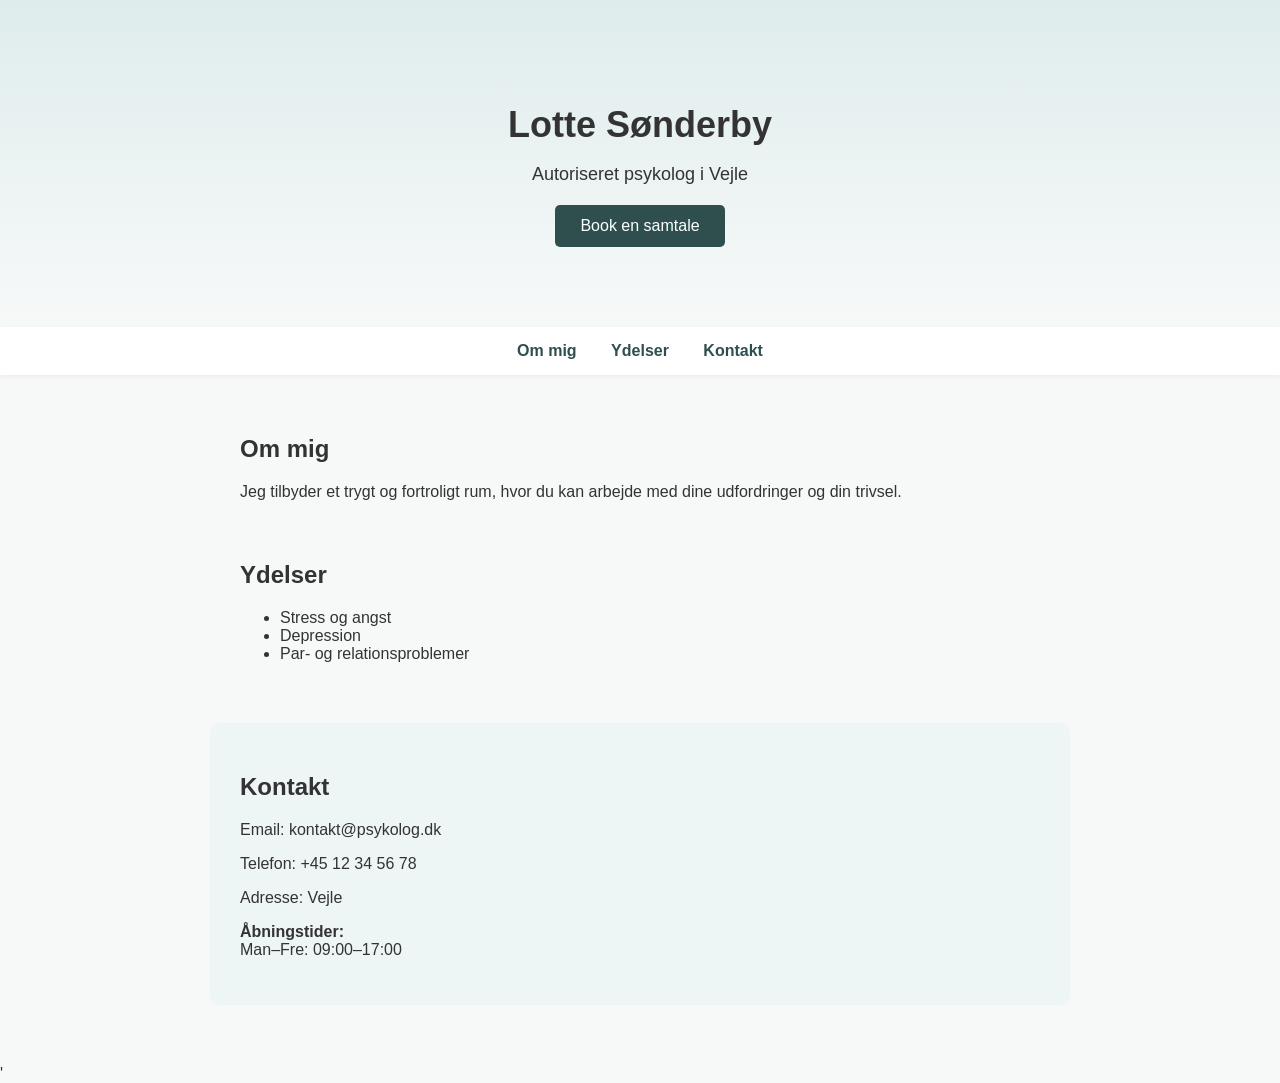
==== index.html @ a478ba55 "første version" ====
<!DOCTYPE html>
<html lang="da">
<head>
  <meta charset="UTF-8">
  <title>Psykolog Rådgivning</title>
  <link rel="stylesheet" href="style.css">
</head>
<body>

<header class="hero">
  <h1>Lotte Sønderby</h1>
  <p>Autoriseret psykolog i Vejle</p>
  <a href="#contact" class="button">Book en samtale</a>
</header>

<nav>
  <a href="#about">Om mig</a>
  <a href="#services">Ydelser</a>
  <a href="#contact">Kontakt</a>
</nav>

<section id="about">
  <h2>Om mig</h2>
  <p>Jeg tilbyder et trygt og fortroligt rum, hvor du kan arbejde med dine udfordringer og din trivsel.</p>
</section>

<section id="services">
  <h2>Ydelser</h2>
  <ul>
    <li>Stress og angst</li>
    <li>Depression</li>
    <li>Par- og relationsproblemer</li>
  </ul>
</section>

<section id="contact">
  <h2>Kontakt</h2>
  <p>Email: kontakt@psykolog.dk</p>
  <p>Telefon: +45 12 34 56 78</p>
  <p>Adresse: Vejle</p>
  <p><strong>Åbningstider:</strong><br>
Man–Fre: 09:00–17:00</p>
</section>'
    
</body>
</html>
---- style.css ----
body {
  font-family: Arial, sans-serif;
  margin: 0;
  background-color: #f7f9f9;
  color: #333;
}

/* HERO */
.hero {
  background: linear-gradient(to bottom, #dfecec, #f7f9f9);
  text-align: center;
  padding: 80px 20px;
}

.hero h1 {
  margin-bottom: 10px;
  font-size: 36px;
}

.hero p {
  font-size: 18px;
  margin-bottom: 20px;
}

/* BUTTON */
.button {
  display: inline-block;
  padding: 12px 25px;
  background-color: #2f4f4f;
  color: white;
  text-decoration: none;
  border-radius: 5px;
}

/* NAV */
nav {
  text-align: center;
  padding: 15px;
  background: white;
  box-shadow: 0 2px 5px rgba(0,0,0,0.05);
}

nav a {
  margin: 0 15px;
  text-decoration: none;
  color: #2f4f4f;
  font-weight: bold;
}

/* SECTIONS */
section {
  max-width: 800px;
  margin: 60px auto;
  padding: 0 20px;
}

/* CONTACT BOX */
#contact {
  background: #eef5f5;
  padding: 30px;
  border-radius: 10px;
}
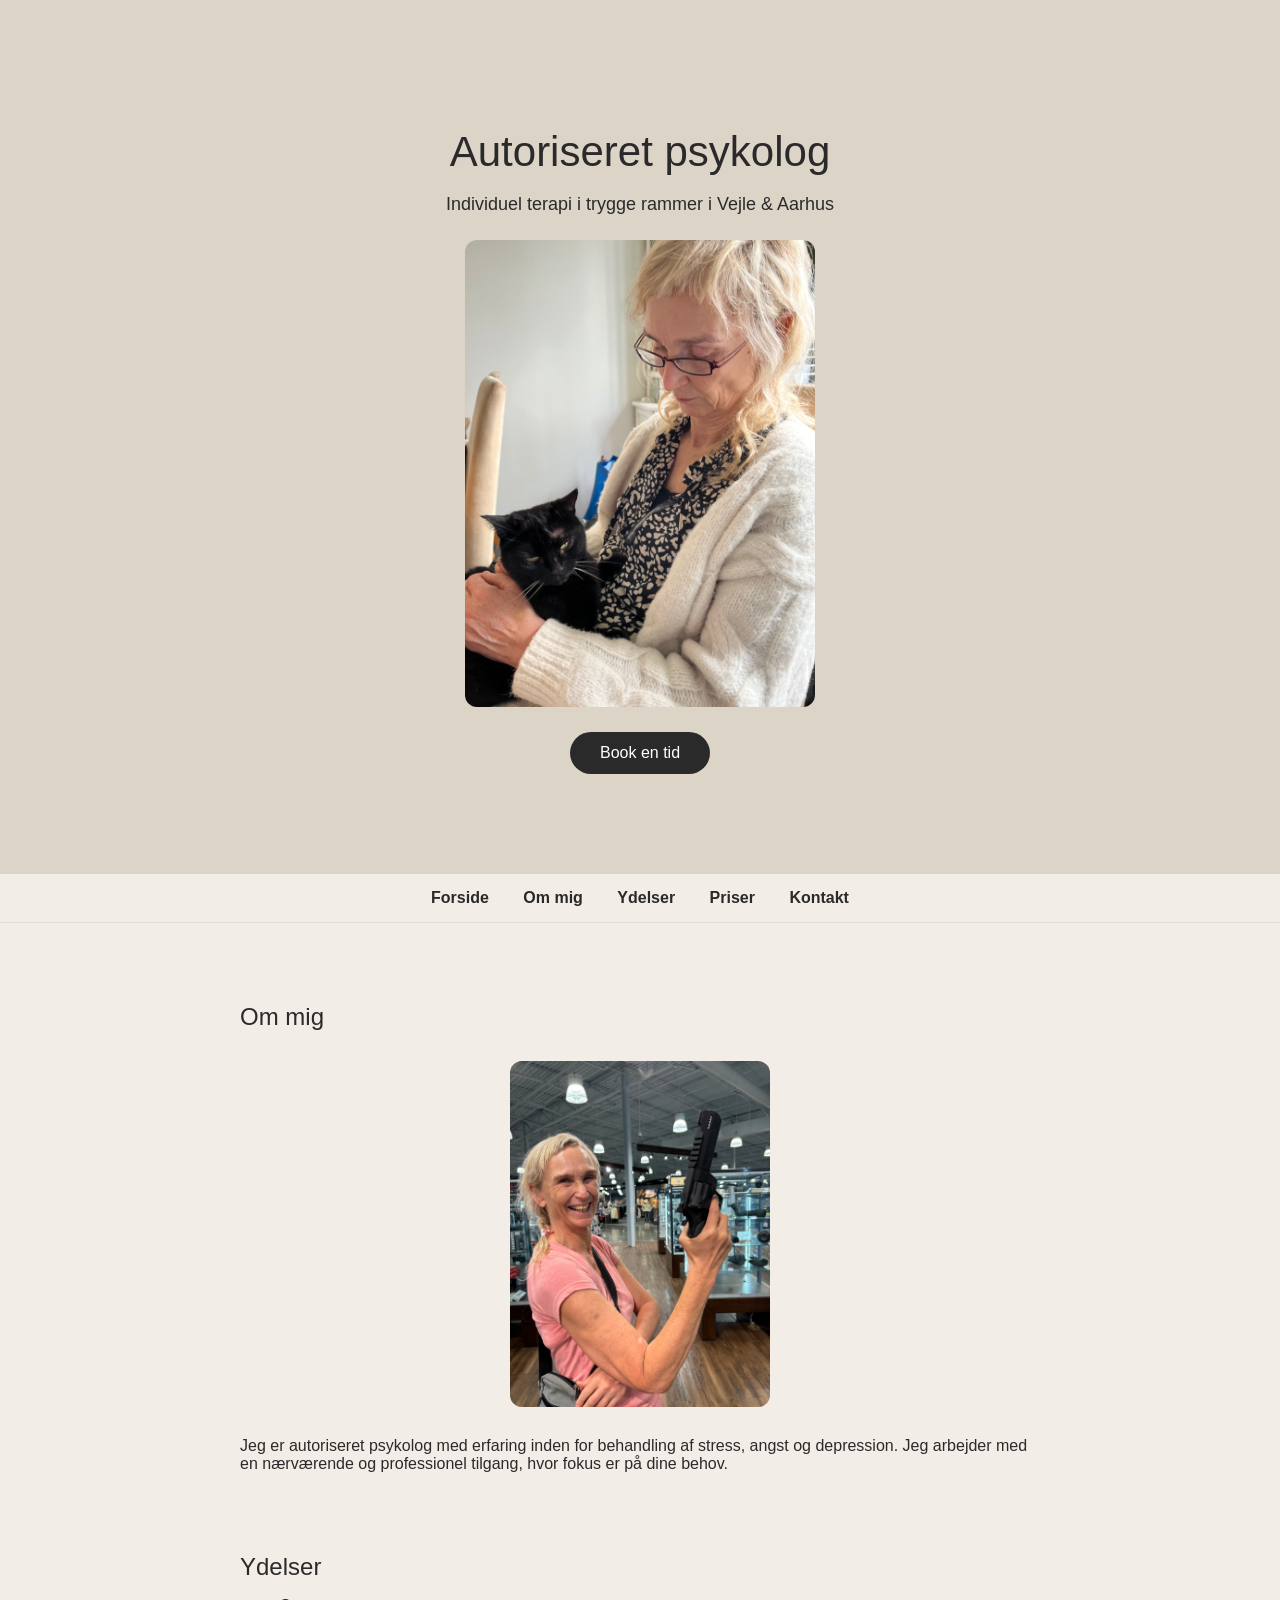
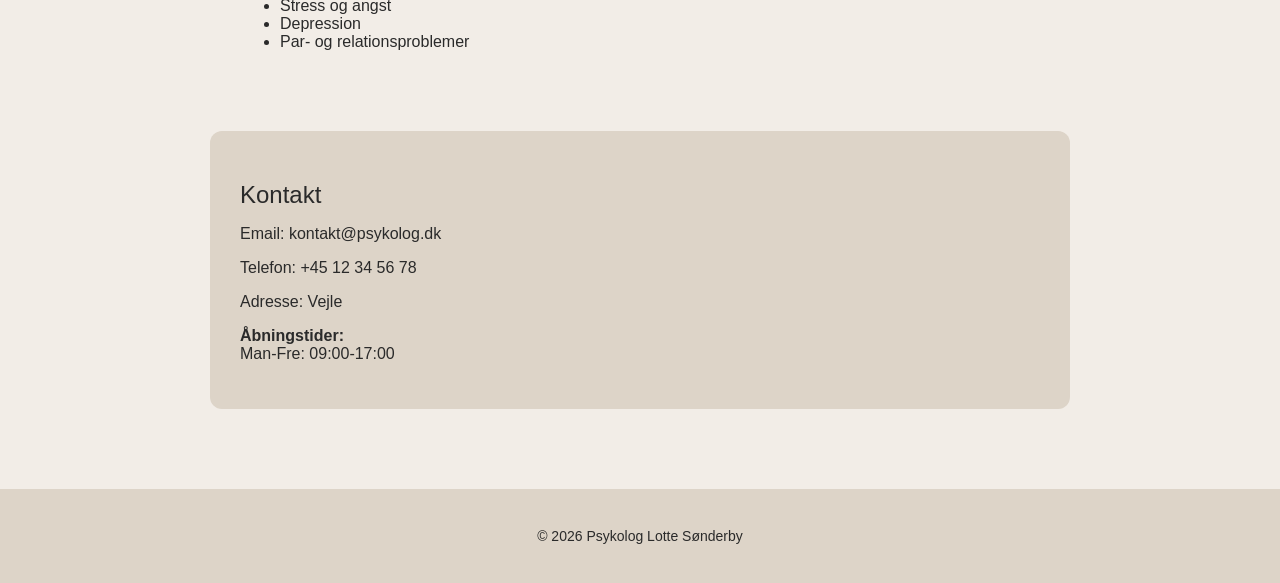
==== commit 367aed21: "added  page" ====
--- a/index.html
+++ b/index.html
@@ -2,26 +2,40 @@
 <html lang="da">
 <head>
   <meta charset="UTF-8">
-  <title>Psykolog Rådgivning</title>
+  <title>Psykolog Lotte Sønderby</title>
   <link rel="stylesheet" href="style.css">
 </head>
 <body>
 
 <header class="hero">
-  <h1>Lotte Sønderby</h1>
-  <p>Autoriseret psykolog i Vejle</p>
-  <a href="#contact" class="button">Book en samtale</a>
+  <h1>Autoriseret psykolog</h1>
+  <p>Individuel terapi i trygge rammer i Vejle & Aarhus</p>
+
+  <img src="psykolog.jpeg" alt="Psykolog konsultation" class="hero-img">
+
+  <a href="#contact" class="button">Book en tid</a>
 </header>
 
+
 <nav>
-  <a href="#about">Om mig</a>
-  <a href="#services">Ydelser</a>
-  <a href="#contact">Kontakt</a>
+  <a href="index.html">Forside</a>
+  <a href="about.html">Om mig</a>
+  <a href="services.html">Ydelser</a>
+  <a href="prices.html">Priser</a>
+  <a href="contact.html">Kontakt</a>
 </nav>
+
 
 <section id="about">
   <h2>Om mig</h2>
-  <p>Jeg tilbyder et trygt og fortroligt rum, hvor du kan arbejde med dine udfordringer og din trivsel.</p>
+
+  <img src="psykolog2.jpeg" alt="Terapi session" class="about-img">
+
+  <p>
+    Jeg er autoriseret psykolog med erfaring inden for behandling af stress, angst og depression.
+    Jeg arbejder med en nærværende og professionel tilgang, hvor fokus er på dine behov.
+  </p>
+
 </section>
 
 <section id="services">
@@ -39,8 +53,12 @@
   <p>Telefon: +45 12 34 56 78</p>
   <p>Adresse: Vejle</p>
   <p><strong>Åbningstider:</strong><br>
-Man–Fre: 09:00–17:00</p>
-</section>'
-    
+  Man-Fre: 09:00-17:00</p>
+</section>
+
+<footer>
+  <p>© 2026 Psykolog Lotte Sønderby</p>
+</footer>
+
 </body>
 </html>
--- a/style.css
+++ b/style.css
@@ -1,20 +1,27 @@
 body {
   font-family: Arial, sans-serif;
   margin: 0;
-  background-color: #f7f9f9;
-  color: #333;
+  background-color: #f2ede7;
+  color: #2a2a2a;
+}
+
+/* GLOBAL IMAGE FIX */
+img {
+  max-width: 100%;
+  height: auto;
 }
 
 /* HERO */
 .hero {
-  background: linear-gradient(to bottom, #dfecec, #f7f9f9);
+  background-color: #ddd4c8;
   text-align: center;
-  padding: 80px 20px;
+  padding: 100px 20px;
 }
 
 .hero h1 {
+  font-size: 42px;
+  font-weight: 500;
   margin-bottom: 10px;
-  font-size: 36px;
 }
 
 .hero p {
@@ -22,41 +29,123 @@
   margin-bottom: 20px;
 }
 
+/* HERO IMAGE */
+.hero img {
+  width: 350px;
+  max-width: 80%;
+  display: block;
+  margin: 25px auto;
+  border-radius: 12px;
+}
+
 /* BUTTON */
 .button {
   display: inline-block;
-  padding: 12px 25px;
-  background-color: #2f4f4f;
+  padding: 12px 30px;
+  background-color: #2a2a2a;
   color: white;
   text-decoration: none;
-  border-radius: 5px;
+  border-radius: 30px;
+  transition: 0.2s;
 }
 
-/* NAV */
+.button:hover {
+  background-color: #444;
+}
+
+/* NAVIGATION */
 nav {
   text-align: center;
   padding: 15px;
-  background: white;
-  box-shadow: 0 2px 5px rgba(0,0,0,0.05);
+  background: #f2ede7;
+  border-bottom: 1px solid #ddd;
 }
 
 nav a {
   margin: 0 15px;
   text-decoration: none;
-  color: #2f4f4f;
-  font-weight: bold;
+  color: #2a2a2a;
+  font-weight: 600;
+}
+
+nav a:hover {
+  text-decoration: underline;
+}
+
+/* ACTIVE PAGE */
+nav a.active {
+  text-decoration: underline;
 }
 
 /* SECTIONS */
 section {
   max-width: 800px;
-  margin: 60px auto;
+  margin: 80px auto;
   padding: 0 20px;
 }
 
-/* CONTACT BOX */
+h2 {
+  font-weight: 500;
+  margin-bottom: 15px;
+}
+
+/* ABOUT IMAGE */
+#about img {
+  width: 260px;
+  display: block;
+  margin: 30px auto;
+  border-radius: 12px;
+}
+
+/* SERVICES GRID */
+.services {
+  display: flex;
+  flex-wrap: wrap;
+  gap: 25px;
+  margin-top: 30px;
+}
+
+.service-box {
+  background: #ddd4c8;
+  padding: 25px;
+  border-radius: 12px;
+  flex: 1 1 220px;
+  transition: 0.2s;
+}
+
+.service-box:hover {
+  background: #d2c6b8;
+}
+
+.service-box h3 {
+  margin-top: 0;
+}
+
+/* CONTACT */
 #contact {
-  background: #eef5f5;
+  background: #ddd4c8;
   padding: 30px;
-  border-radius: 10px;
+  border-radius: 12px;
+}
+
+/* SUB HEADER */
+.sub-hero {
+  background-color: #ddd4c8;
+  text-align: center;
+  padding: 60px 20px;
+}
+
+.sub-hero h1 {
+  margin: 0;
+  font-size: 32px;
+  font-weight: 500;
+}
+
+/* FOOTER */
+footer {
+  text-align: center;
+  padding: 25px;
+  background: #ddd4c8;
+  margin-top: 50px;
+  font-size: 14px;
 }
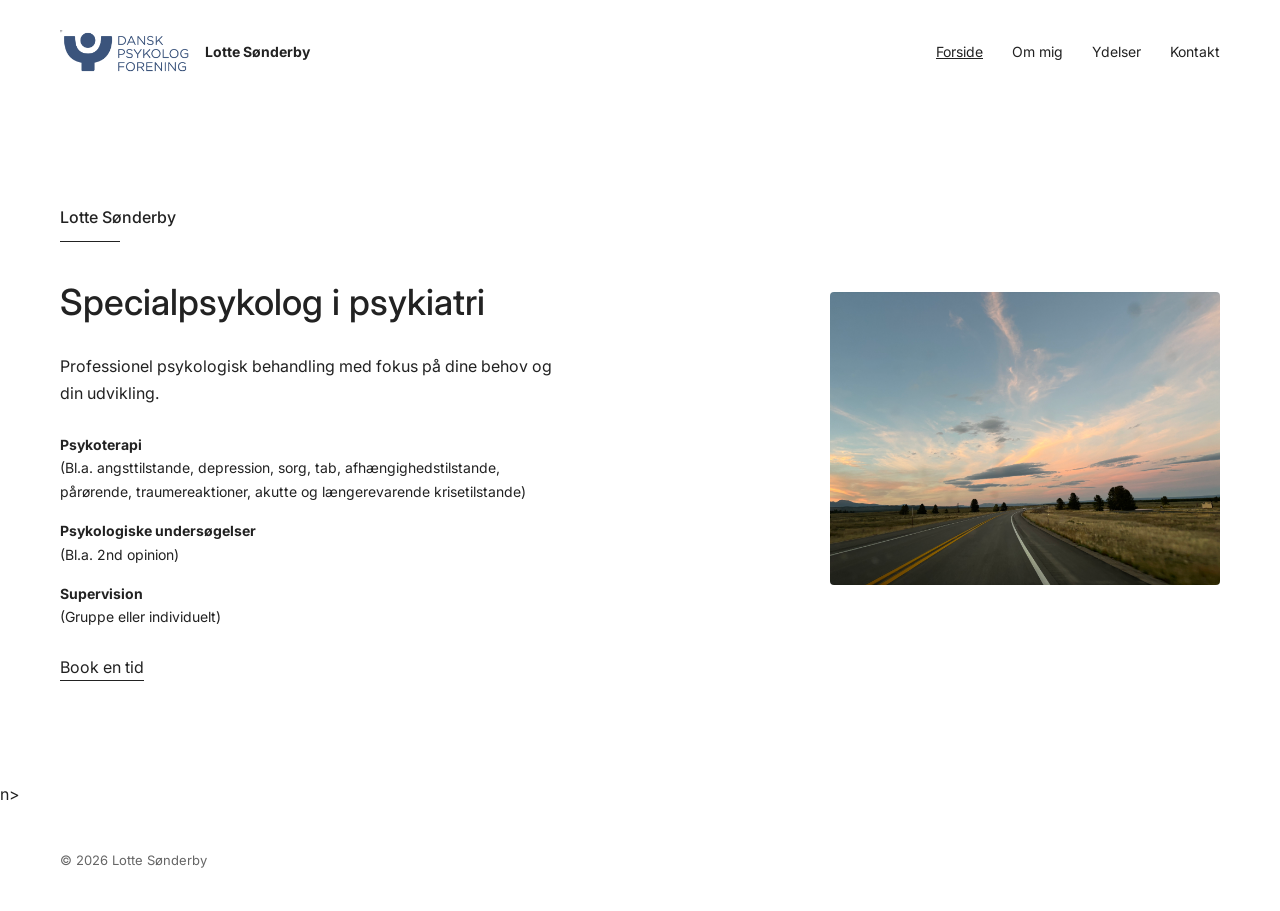
==== commit 6b969fdc: "Updated layout, images and pages" ====
--- a/index.html
+++ b/index.html
@@ -2,62 +2,64 @@
 <html lang="da">
 <head>
   <meta charset="UTF-8">
-  <title>Psykolog Lotte Sønderby</title>
+  <title>Lotte Sønderby</title>
+
+  <link href="https://fonts.googleapis.com/css2?family=Inter:wght@300;400;500;600&display=swap" rel="stylesheet">
   <link rel="stylesheet" href="style.css">
 </head>
+
 <body>
 
-<header class="hero">
-  <h1>Autoriseret psykolog</h1>
-  <p>Individuel terapi i trygge rammer i Vejle & Aarhus</p>
+<nav class="nav-minimal">
+  <div class="nav-left">
+    <img src="logo.png" alt="Logo">
+    <strong>Lotte Sønderby</strong>
+  </div>
 
-  <img src="psykolog.jpeg" alt="Psykolog konsultation" class="hero-img">
-
-  <a href="#contact" class="button">Book en tid</a>
-</header>
-
-
-<nav>
-  <a href="index.html">Forside</a>
-  <a href="about.html">Om mig</a>
-  <a href="services.html">Ydelser</a>
-  <a href="prices.html">Priser</a>
-  <a href="contact.html">Kontakt</a>
+  <div class="nav-right">
+    <a href="index.html" class="active">Forside</a>
+    <a href="about.html">Om mig</a>
+    <a href="services.html">Ydelser</a>
+    <a href="contact.html">Kontakt</a>
+  </div>
 </nav>
 
+<section class="hero-minimal">
 
-<section id="about">
-  <h2>Om mig</h2>
+  <div class="hero-text">
 
-  <img src="psykolog2.jpeg" alt="Terapi session" class="about-img">
+    <div class="hero-name">Lotte Sønderby</div>
+    <div class="hero-line"></div>
 
-  <p>
-    Jeg er autoriseret psykolog med erfaring inden for behandling af stress, angst og depression.
-    Jeg arbejder med en nærværende og professionel tilgang, hvor fokus er på dine behov.
-  </p>
+    <h1>Specialpsykolog i psykiatri</h1>
 
-</section>
+    <p>
+      Professionel psykologisk behandling med fokus på dine behov og din udvikling.
+    </p>
 
-<section id="services">
-  <h2>Ydelser</h2>
-  <ul>
-    <li>Stress og angst</li>
-    <li>Depression</li>
-    <li>Par- og relationsproblemer</li>
-  </ul>
-</section>
+    <div class="hero-services">
+      <p><strong>Psykoterapi</strong><br>
+      (Bl.a. angsttilstande, depression, sorg, tab, afhængighedstilstande, pårørende, traumereaktioner, akutte og længerevarende krisetilstande)</p>
 
-<section id="contact">
-  <h2>Kontakt</h2>
-  <p>Email: kontakt@psykolog.dk</p>
-  <p>Telefon: +45 12 34 56 78</p>
-  <p>Adresse: Vejle</p>
-  <p><strong>Åbningstider:</strong><br>
-  Man-Fre: 09:00-17:00</p>
-</section>
+      <p><strong>Psykologiske undersøgelser</strong><br>
+      (Bl.a. 2nd opinion)</p>
 
-<footer>
-  <p>© 2026 Psykolog Lotte Sønderby</p>
+      <p><strong>Supervision</strong><br>
+      (Gruppe eller individuelt)</p>
+    </div>
+
+    <a href="contact.html" class="link-button">Book en tid</a>
+
+  </div>
+
+  <div class="hero-image">
+    <img src="opensky.jpg" alt="Lotte Sønderby">
+  </div>
+
+</section>n>
+
+<footer class="footer-minimal">
+  © 2026 Lotte Sønderby
 </footer>
 
 </body>
--- a/style.css
+++ b/style.css
@@ -1,151 +1,163 @@
 body {
-  font-family: Arial, sans-serif;
+  font-family: 'Inter', sans-serif;
   margin: 0;
-  background-color: #f2ede7;
-  color: #2a2a2a;
+  background: #ffffff;
+  color: #222;
+  line-height: 1.7;
 }
 
-/* GLOBAL IMAGE FIX */
-img {
-  max-width: 100%;
-  height: auto;
+/* NAV */
+.nav-minimal {
+  display: flex;
+  justify-content: space-between;
+  align-items: center;
+  padding: 30px 60px;
+  font-size: 14px;
+}
+
+.nav-left {
+  display: flex;
+  align-items: center;
+  gap: 12px;
+}
+
+.nav-left img {
+  height: 44px; /* +10% bigger */
+}
+
+.nav-right a {
+  margin-left: 25px;
+  text-decoration: none;
+  color: #222;
+}
+
+.nav-right a.active {
+  text-decoration: underline;
 }
 
 /* HERO */
-.hero {
-  background-color: #ddd4c8;
-  text-align: center;
-  padding: 100px 20px;
+.hero-minimal {
+  display: flex;
+  justify-content: space-between;
+  align-items: center;
+  padding: 100px 60px;
+  gap: 80px;
 }
 
-.hero h1 {
-  font-size: 42px;
+.hero-text {
+  max-width: 500px;
+}
+
+/* NAME ABOVE TITLE */
+.hero-name {
+  font-size: 16px;
   font-weight: 500;
   margin-bottom: 10px;
 }
 
-.hero p {
-  font-size: 18px;
+/* LINE */
+.hero-line {
+  width: 60px;
+  height: 1px;
+  background: #222;
+  margin: 10px 0 20px 0;
+}
+
+.hero-text h1 {
+  font-size: 36px;
+  font-weight: 500;
   margin-bottom: 20px;
 }
 
-/* HERO IMAGE */
-.hero img {
-  width: 350px;
-  max-width: 80%;
-  display: block;
-  margin: 25px auto;
-  border-radius: 12px;
+/* SERVICES TEXT */
+.hero-services {
+  margin: 25px 0;
+}
+
+.hero-services p {
+  margin-bottom: 15px;
+  font-size: 14px;
 }
 
 /* BUTTON */
-.button {
-  display: inline-block;
-  padding: 12px 30px;
-  background-color: #2a2a2a;
-  color: white;
+.link-button {
   text-decoration: none;
-  border-radius: 30px;
-  transition: 0.2s;
+  border-bottom: 1px solid #222;
+  padding-bottom: 3px;
+  color: #222;
 }
 
-.button:hover {
-  background-color: #444;
+/* HERO IMAGE */
+.hero-image img {
+  width: 390px; /* +15% bigger */
+  border-radius: 4px;
 }
 
-/* NAVIGATION */
-nav {
-  text-align: center;
-  padding: 15px;
-  background: #f2ede7;
-  border-bottom: 1px solid #ddd;
+/* ABOUT */
+.about-flex {
+  display: flex;
+  gap: 40px;
+  align-items: flex-start;
 }
 
-nav a {
-  margin: 0 15px;
-  text-decoration: none;
-  color: #2a2a2a;
-  font-weight: 600;
+.about-image img {
+  width: 255px; /* +15% bigger */
+  border-radius: 4px;
 }
 
-nav a:hover {
-  text-decoration: underline;
+.about-text {
+  max-width: 500px;
 }
 
-/* ACTIVE PAGE */
-nav a.active {
-  text-decoration: underline;
+/* CONTACT */
+.contact-info p {
+  margin-bottom: 25px;
 }
 
-/* SECTIONS */
-section {
-  max-width: 800px;
-  margin: 80px auto;
-  padding: 0 20px;
-}
-
-h2 {
-  font-weight: 500;
-  margin-bottom: 15px;
-}
-
-/* ABOUT IMAGE */
-#about img {
-  width: 260px;
-  display: block;
-  margin: 30px auto;
-  border-radius: 12px;
-}
-
-/* SERVICES GRID */
-.services {
-  display: flex;
-  flex-wrap: wrap;
-  gap: 25px;
+/* CONTACT IMAGE PLACEHOLDER */
+.contact-image {
   margin-top: 30px;
 }
 
-.service-box {
-  background: #ddd4c8;
-  padding: 25px;
-  border-radius: 12px;
-  flex: 1 1 220px;
-  transition: 0.2s;
+.contact-image img {
+  width: 300px;
+  border-radius: 4px;
 }
 
-.service-box:hover {
-  background: #d2c6b8;
+/* LAYOUT */
+.two-column {
+  display: flex;
+  gap: 80px;
+  padding: 80px 60px;
 }
 
-.service-box h3 {
-  margin-top: 0;
+.left-col {
+  flex: 1;
 }
 
-/* CONTACT */
-#contact {
-  background: #ddd4c8;
-  padding: 30px;
-  border-radius: 12px;
-}
-
-/* SUB HEADER */
-.sub-hero {
-  background-color: #ddd4c8;
-  text-align: center;
-  padding: 60px 20px;
-}
-
-.sub-hero h1 {
-  margin: 0;
-  font-size: 32px;
-  font-weight: 500;
+.right-col {
+  flex: 2;
 }
 
 /* FOOTER */
-footer {
-  text-align: center;
-  padding: 25px;
-  background: #ddd4c8;
-  margin-top: 50px;
-  font-size: 14px;
+.footer-minimal {
+  padding: 40px 60px;
+  font-size: 13px;
+  color: #666;
+}
+
+/* MOBILE */
+@media (max-width: 768px) {
+
+  .hero-minimal,
+  .two-column,
+  .about-flex {
+    flex-direction: column;
+    padding: 60px 30px;
+  }
+
+  .hero-image img {
+    width: 100%;
+    max-width: 320px;
+  }
 }
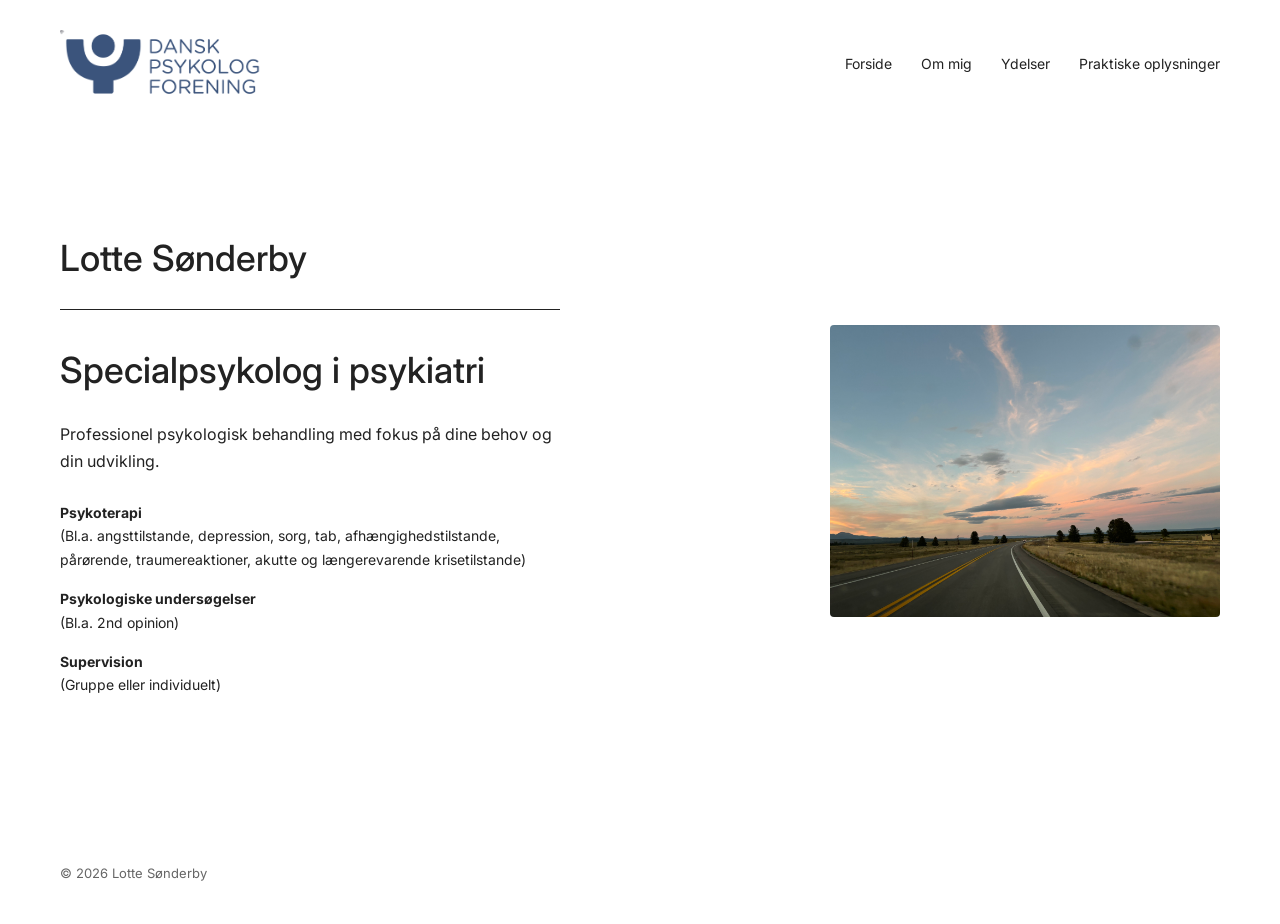
==== commit b373b352: "added map" ====
--- a/index.html
+++ b/index.html
@@ -13,14 +13,13 @@
 <nav class="nav-minimal">
   <div class="nav-left">
     <img src="logo.png" alt="Logo">
-    <strong>Lotte Sønderby</strong>
   </div>
 
   <div class="nav-right">
-    <a href="index.html" class="active">Forside</a>
+    <a href="index.html">Forside</a>
     <a href="about.html">Om mig</a>
     <a href="services.html">Ydelser</a>
-    <a href="contact.html">Kontakt</a>
+    <a href="contact.html">Praktiske oplysninger</a>
   </div>
 </nav>
 
@@ -48,7 +47,6 @@
       (Gruppe eller individuelt)</p>
     </div>
 
-    <a href="contact.html" class="link-button">Book en tid</a>
 
   </div>
 
@@ -56,7 +54,7 @@
     <img src="opensky.jpg" alt="Lotte Sønderby">
   </div>
 
-</section>n>
+</section>
 
 <footer class="footer-minimal">
   © 2026 Lotte Sønderby
--- a/style.css
+++ b/style.css
@@ -22,8 +22,9 @@
 }
 
 .nav-left img {
-  height: 44px; /* +10% bigger */
-}
+  height: 68px;
+}
+
 
 .nav-right a {
   margin-left: 25px;
@@ -50,14 +51,16 @@
 
 /* NAME ABOVE TITLE */
 .hero-name {
-  font-size: 16px;
+  font-size: 36px;
   font-weight: 500;
   margin-bottom: 10px;
-}
+  display: inline-block; /* THIS is key */
+}
+
 
 /* LINE */
 .hero-line {
-  width: 60px;
+  width: 100%;
   height: 1px;
   background: #222;
   margin: 10px 0 20px 0;
@@ -160,4 +163,41 @@
     width: 100%;
     max-width: 320px;
   }
+}/* CENTER ABOUT PAGE PROPERLY */
+.two-column {
+  max-width: 1100px;
+  margin: 0 auto;            /* centers whole section */
+}
+
+/* CENTER "OM MIG" OVER CONTENT */
+.left-col {
+  display: flex;
+  justify-content: center;   /* centers horizontally */
+}
+
+.left-col h2 {
+  text-align: center;
+  width: 100%;
+}
+
+/* MAKE COLUMNS LOOK EVEN */
+.right-col {
+  max-width: 700px;
+}
+
+/* KEEP IMAGE + TEXT NICELY ALIGNED */
+.about-flex {
+  align-items: flex-start;
+}/* FIX: center the content page like the rest */
+.content-minimal {
+  max-width: 1100px;
+  margin: 0 auto;       /* centers the whole section */
+  padding: 80px 60px;   /* matches your other pages */
+}.contact-map {
+  margin-top: 30px;
+}
+
+.contact-map iframe {
+  width: 100%;
+  border-radius: 4px;
 }
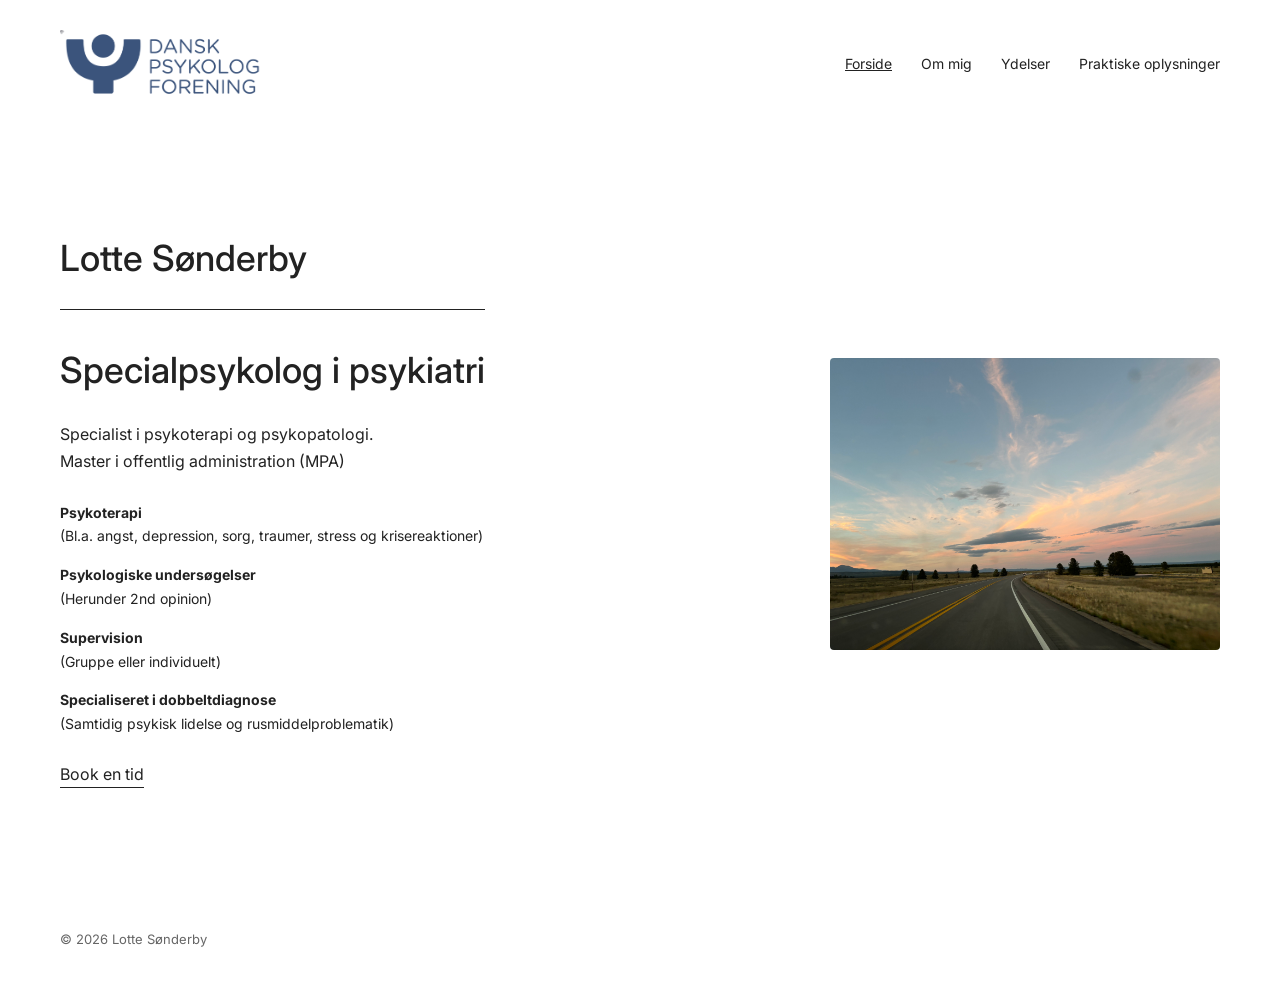
==== commit dfb494a1: "updated about me and prices" ====
--- a/index.html
+++ b/index.html
@@ -2,7 +2,7 @@
 <html lang="da">
 <head>
   <meta charset="UTF-8">
-  <title>Lotte Sønderby</title>
+  <title>Forside</title>
 
   <link href="https://fonts.googleapis.com/css2?family=Inter:wght@300;400;500;600&display=swap" rel="stylesheet">
   <link rel="stylesheet" href="style.css">
@@ -16,7 +16,7 @@
   </div>
 
   <div class="nav-right">
-    <a href="index.html">Forside</a>
+    <a href="index.html" class="active">Forside</a>
     <a href="about.html">Om mig</a>
     <a href="services.html">Ydelser</a>
     <a href="contact.html">Praktiske oplysninger</a>
@@ -25,6 +25,7 @@
 
 <section class="hero-minimal">
 
+  <!-- TEXT -->
   <div class="hero-text">
 
     <div class="hero-name">Lotte Sønderby</div>
@@ -33,23 +34,31 @@
     <h1>Specialpsykolog i psykiatri</h1>
 
     <p>
-      Professionel psykologisk behandling med fokus på dine behov og din udvikling.
+      Specialist i psykoterapi og psykopatologi.<br>
+      Master i offentlig administration (MPA)
     </p>
 
     <div class="hero-services">
+
       <p><strong>Psykoterapi</strong><br>
-      (Bl.a. angsttilstande, depression, sorg, tab, afhængighedstilstande, pårørende, traumereaktioner, akutte og længerevarende krisetilstande)</p>
+      (Bl.a. angst, depression, sorg, traumer, stress og krisereaktioner)</p>
 
       <p><strong>Psykologiske undersøgelser</strong><br>
-      (Bl.a. 2nd opinion)</p>
+      (Herunder 2nd opinion)</p>
 
       <p><strong>Supervision</strong><br>
       (Gruppe eller individuelt)</p>
+
+      <p><strong>Specialiseret i dobbeltdiagnose</strong><br>
+      (Samtidig psykisk lidelse og rusmiddelproblematik)</p>
+
     </div>
 
+    <a href="contact.html" class="link-button">Book en tid</a>
 
   </div>
 
+  <!-- IMAGE -->
   <div class="hero-image">
     <img src="opensky.jpg" alt="Lotte Sønderby">
   </div>
--- a/style.css
+++ b/style.css
@@ -1,3 +1,6 @@
+/* =========================
+   BASE
+========================= */
 body {
   font-family: 'Inter', sans-serif;
   margin: 0;
@@ -6,7 +9,10 @@
   line-height: 1.7;
 }
 
-/* NAV */
+
+/* =========================
+   NAV
+========================= */
 .nav-minimal {
   display: flex;
   justify-content: space-between;
@@ -25,7 +31,6 @@
   height: 68px;
 }
 
-
 .nav-right a {
   margin-left: 25px;
   text-decoration: none;
@@ -36,7 +41,10 @@
   text-decoration: underline;
 }
 
-/* HERO */
+
+/* =========================
+   HERO
+========================= */
 .hero-minimal {
   display: flex;
   justify-content: space-between;
@@ -49,16 +57,13 @@
   max-width: 500px;
 }
 
-/* NAME ABOVE TITLE */
 .hero-name {
   font-size: 36px;
   font-weight: 500;
   margin-bottom: 10px;
-  display: inline-block; /* THIS is key */
-}
-
-
-/* LINE */
+  display: inline-block;
+}
+
 .hero-line {
   width: 100%;
   height: 1px;
@@ -72,7 +77,6 @@
   margin-bottom: 20px;
 }
 
-/* SERVICES TEXT */
 .hero-services {
   margin: 25px 0;
 }
@@ -82,7 +86,6 @@
   font-size: 14px;
 }
 
-/* BUTTON */
 .link-button {
   text-decoration: none;
   border-bottom: 1px solid #222;
@@ -90,114 +93,218 @@
   color: #222;
 }
 
-/* HERO IMAGE */
 .hero-image img {
-  width: 390px; /* +15% bigger */
+  width: 390px;
   border-radius: 4px;
 }
 
-/* ABOUT */
-.about-flex {
-  display: flex;
-  gap: 40px;
-  align-items: flex-start;
-}
-
-.about-image img {
-  width: 255px; /* +15% bigger */
+
+/* =========================
+   LAYOUT
+========================= */
+.two-column {
+  display: flex;
+  gap: 80px;
+  padding: 80px 60px;
+  max-width: 1000px;
+  margin: 0 auto;
+}
+
+.left-col {
+  flex: 1;
+}
+
+.right-col {
+  flex: 2;
+  max-width: 600px;
+}
+
+.left-col h2 {
+  text-align: center;
+  width: 100%;
+}
+
+
+/* =========================
+   ABOUT PAGE
+========================= */
+.about-wrap {
+  max-width: 900px;
+  margin: 0 auto;
+  padding: 80px 60px;
+}
+
+.about-wrap h2 {
+  text-align: center;
+  margin-bottom: 40px;
+}
+
+.about-content img {
+  float: left;
+  width: 260px;
+  margin: 0 30px 20px 0;
   border-radius: 4px;
 }
 
-.about-text {
-  max-width: 500px;
-}
-
-/* CONTACT */
+.about-content p {
+  margin-bottom: 18px;
+}
+
+.about-content::after {
+  content: "";
+  display: block;
+  clear: both;
+}
+
+
+/* =========================
+   SERVICES PAGE
+========================= */
+.content-minimal {
+  max-width: 800px;
+  margin: 0 auto;
+  padding: 80px 60px;
+}
+
+.content-minimal h2 {
+  margin-bottom: 40px;
+}
+
+.price-section {
+  margin-bottom: 50px;
+}
+
+.price-section h3 {
+  font-size: 20px;
+  font-weight: 500;
+  margin-bottom: 10px;
+}
+
+.price-row {
+  display: flex;
+  justify-content: space-between;
+  padding: 8px 0;
+  font-size: 15px;
+}
+
+.price-section p {
+  margin-bottom: 10px;
+  max-width: 600px;
+  color: #444;
+}
+
+.price-section:not(:last-child) {
+  border-bottom: 1px solid #eee;
+  padding-bottom: 25px;
+}
+
+
+/* =========================
+   CONTACT PAGE
+========================= */
 .contact-info p {
   margin-bottom: 25px;
 }
 
-/* CONTACT IMAGE PLACEHOLDER */
-.contact-image {
+.contact-map {
   margin-top: 30px;
 }
 
-.contact-image img {
-  width: 300px;
+.contact-map iframe {
+  width: 100%;
   border-radius: 4px;
 }
 
-/* LAYOUT */
-.two-column {
-  display: flex;
-  gap: 80px;
-  padding: 80px 60px;
-}
-
-.left-col {
-  flex: 1;
-}
-
-.right-col {
-  flex: 2;
-}
-
-/* FOOTER */
+
+/* =========================
+   FOOTER
+========================= */
 .footer-minimal {
   padding: 40px 60px;
   font-size: 13px;
   color: #666;
 }
 
-/* MOBILE */
+
+/* MOBILE – KEEP SAME STRUCTURE */
 @media (max-width: 768px) {
 
-  .hero-minimal,
-  .two-column,
-  .about-flex {
-    flex-direction: column;
-    padding: 60px 30px;
+  /* NAV */
+  .nav-minimal {
+    padding: 20px;
+  }
+
+  .nav-right a {
+    margin-left: 15px;
+    font-size: 13px;
+  }
+
+  /* HERO */
+  .hero-minimal {
+    padding: 60px 20px;
+    gap: 40px;
+  }
+
+  .hero-name,
+  .hero-text h1 {
+    font-size: 28px;
   }
 
   .hero-image img {
     width: 100%;
-    max-width: 320px;
-  }
-}/* CENTER ABOUT PAGE PROPERLY */
-.two-column {
-  max-width: 1100px;
-  margin: 0 auto;            /* centers whole section */
-}
-
-/* CENTER "OM MIG" OVER CONTENT */
-.left-col {
-  display: flex;
-  justify-content: center;   /* centers horizontally */
-}
-
-.left-col h2 {
-  text-align: center;
-  width: 100%;
-}
-
-/* MAKE COLUMNS LOOK EVEN */
-.right-col {
-  max-width: 700px;
-}
-
-/* KEEP IMAGE + TEXT NICELY ALIGNED */
-.about-flex {
-  align-items: flex-start;
-}/* FIX: center the content page like the rest */
-.content-minimal {
-  max-width: 1100px;
-  margin: 0 auto;       /* centers the whole section */
-  padding: 80px 60px;   /* matches your other pages */
-}.contact-map {
-  margin-top: 30px;
-}
-
-.contact-map iframe {
-  width: 100%;
-  border-radius: 4px;
+    max-width: 280px;
+  }
+
+  /* KEEP TWO COLUMN LOOK (don’t fully collapse) */
+  .two-column {
+    gap: 40px;
+    padding: 60px 20px;
+  }
+
+  .right-col {
+    max-width: 100%;
+  }
+
+  /* SERVICES */
+  .content-minimal {
+    padding: 60px 20px;
+  }
+
+  /* ABOUT IMAGE */
+  .about-content img {
+    width: 200px;
+    margin: 0 20px 15px 0;
+  }
+
+  /* MAP */
+  .contact-map iframe {
+    height: 220px;
+  }
+
+  /* FOOTER */
+  .footer-minimal {
+    padding: 30px 20px;
+  }/* ABOUT PAGE MOBILE FIX */
+.about-wrap {
+  padding: 40px 20px;
+  text-align: left;
+}
+
+/* FIX LEFT SHIFT */
+.about-content {
+  max-width: 100%;
+}
+
+/* FIX IMAGE SIZE + ALIGNMENT */
+.about-content img {
+  float: none;              /* remove wrap on mobile */
+  display: block;
+  margin: 0 auto 20px auto; /* center image */
+  width: 180px;             /* slightly smaller */
+}
+
+/* IMPROVE TEXT ALIGNMENT */
+.about-content p {
+  text-align: left;
+}
 }
